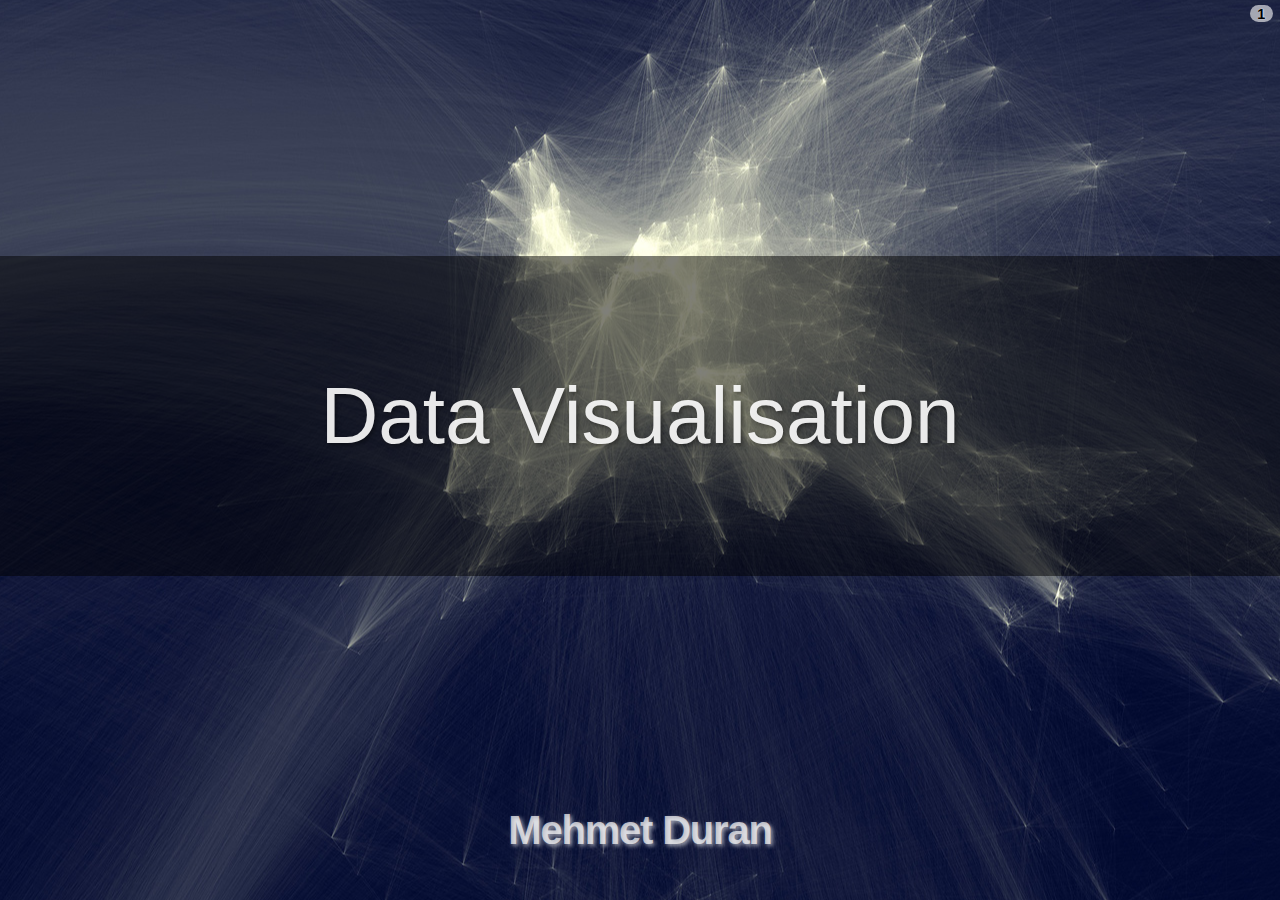
==== slides/index.html @ 4a9574b5 "Slides" ====
<!DOCTYPE html>
<html>
<head>

<meta charset="utf-8" />
<meta name="viewport" content="width=device-width, initial-scale=1, maximum-scale=1" />
<title>Data Visualisaiton &mdash; Mehmet Duran</title>

<link href="css/main.css" rel="stylesheet" />

<!-- Take care of prefixes -->
<script src="js/prefixfree.min.js"></script>

</head>
<body data-duration="0">

<header id="intro" class="slide">
	<h1>
		Data Visualisation
	</h1>
	<p class="attribution">Mehmet Duran</p>
</header>

<section>
	<header class="slide">
		<h2>Hello!</h2>
		<p class="delayed">I'm Mehmet!</p>
		<p class="delayed">Based in London</p>
		<p class="delayed">Front-end developer</p>
		<p class="delayed">Currently working at the UK Ministry of Justice</p>
	</header>

	<header class="slide">
		<h1>Data visualisation</h1>
	</header>
	
	<section class="slide">
		<h2>Data visualisation</h2>
		<ul>
			<li class="delayed">Find</li>
			<li class="delayed">Prepare</li>
			<li class="delayed">Visualise</li>
			<li class="delayed">Seek inspiration</li>
		</ul>
	</section>

	<header class="slide">
		<h1>Find data</h1>
	</header>
	
	<section class="slide">
		<h2>Structured</h2>
		<ul>
			<li class="delayed"><a href="http://data.gov.uk">DATA.GOV.UK</a></li>
		</ul>
	</section>

	<section class="slide image">
		<img src="img/data-gov-uk.png" alt="" />
	</section>

	<section class="slide">
		<h2>Structured</h2>
		<ul>
			<li class="previously-displayed"><a href="http://data.gov.uk">DATA.GOV.UK</a></li>
			<li><a href="http://www.data.gov/">DATA.GOV</a></li>
		</ul>
	</section>

	<section class="slide image">
		<img src="img/data-gov.png" alt="" />
	</section>

	<section class="slide">
		<h2>Structured</h2>
		<ul>
			<li class="previously-displayed"><a href="http://data.gov.uk">DATA.GOV.UK</a></li>
			<li class="previously-displayed"><a href="http://www.data.gov/">DATA.GOV</a></li>
			<li class="delayed"><a href="https://www.freebase.com">Freebase</a></li>
			<li class="delayed">
				Public APIs
				<ul>
					<li class="delayed"><a href="https://dev.twitter.com/">Twitter</a></li>
					<li class="delayed"><a href="https://developer.foursquare.com/">Foursquare</a></li>
				</ul>
			</li>
		</ul>
	</section>

	<section class="slide">
		<h2>Unstructured</h2>
		<ul>
			<li>Scaping</li>
			<li>Visas</li>
		</ul>
	</section>

	<section class="slide">
		<h2>Unstructured</h2>
		<h3>Travel and visa information</h3>
		<p class="delayed">Wikipedia</p>
		<p class="delayed">IATA website</p>
	</section>

	<section class="slide">
		<h2>Another example</h2>
		<p>London coffee guide</p>
	</section>

	<section class="slide image">
		<img src="img/london-coffee-guide.gif" alt="" />
	</section>

	<section class="slide">
		<h2>Ta-da!</h2>
		<pre><code lang="javascript">
var marker = createMarker(map,
	new google.maps.LatLng(51.5184214119549, -0.140464603900909),
	"Kaffeine",
	"&lt;table&gt;&hellip;")</code></pre>
	</section>

	<section class="slide">
		<h2>Licences and rate limits</h2>
		<p class="delayed">Usually easy for structured data</p>
		<p class="delayed">Scraping is a grey area</p>
		<p class="delayed"><a href="http://en.wikipedia.org/wiki/Web_scraping#Legal_issues">Do your homework!</a></p>
	</section>

	<header class="slide">
		<h1>Prepare data</h1>
	</header>

	<section class="slide">
		<h2>Data cleaning</h2>
		<ul>
			<li class="delayed">Validation</li>
			<li class="delayed">Deduplication</li>
			<li class="delayed">Completeness</li>
			<li class="delayed">Consistency</li>
		</ul>
		<p class="delayed"><a href="http://office.microsoft.com/en-gb/excel-help/top-ten-ways-to-clean-your-data-HA010221840.aspx">Excel is you friend</a></p>
	</section>

	<section class="slide">
		<h2>Data service</h2>
		<p>Different needs</p>
		<ul>
			<li class="delayed">Mongo or Postgres for geospatial</li>
			<li class="delayed">Mock services</li>
			<li class="delayed">Cross-origin enabled APIs</li>
			<li class="delayed">or just one big JSON file!</li>
		</ul>
	</section>

	<header class="slide">
		<h1>Visualise data</h1>
	</header>


	<section class="slide">
		<h2>Libraries</h2>
		<ul>
			<li class="delayed"><a href="http://d3js.org/">d3.js</a></li>
		</ul>

	</section>

	<header class="slide">
		<h1>Seek inspiration</h1>
	</header>

</section>

<footer class="slide">
	<h2>Thank you!</h2>
	<p>References:</p>
	<ul>
		<li>Intro image: 
			<a href="http://olihb.com/2011/01/23/map-of-scientific-collaboration-between-researchers/" alt="Intro slide attribution">
				Olivier H. Beauchesne: Map of scientific collaboration between researchers
			</a>
		</li>
	</ul>
</footer>

<script src="js/slideshow.js"></script>

<script src="js/plugins/code-highlight.js"></script>
<!-- Uncomment the plugins you need
<script src="js/plugins/css-edit.js"></script>
<script src="js/plugins/css-snippets.js"></script>
<script src="js/plugins/css-controls.js"></script>
-->
<script>var slideshow = new SlideShow();</script>
	
</body>
</html>
---- slides/css/main.css ----
/**
    Basic CSS so that the slideshow script functions as a slideshow
    @author Lea Verou
    @version 1.0
 */
/**
 * "Variables"
 */
.slide,
.delayed,
.delayed-children > * {
  transition: .5s;
  transition-property: transform, opacity, left, top, right, bottom, background; }

/**
 * Styles
 */
html, body {
  height: 100%; }

body {
  margin: 0; }

.slide {
  display: none;
  position: absolute;
  top: 0;
  right: 0;
  bottom: 0;
  left: 0;
  z-index: 1;
  font-size: 250%;
  line-height: 1.6; }

.slide.previous,
.slide:target,
.slide.next {
  display: block;
  visibility: hidden;
  overflow: hidden; }

.slide:target {
  z-index: 100;
  opacity: 1;
  visibility: visible;
  overflow: visible; }

/**
    Slide numbers
 */
#indicator {
  position: absolute;
  top: .05in;
  right: .5em;
  z-index: 1010;
  font-size: .15in;
  color: white;
  background: rgba(0, 0, 0, 0.25);
  font-weight: 900;
  text-shadow: 0.05em 0.05em 0.1em black;
  text-align: center;
  padding: 0.1em 0.3em 0;
  min-width: 1.6em;
  box-sizing: border-box;
  border-radius: 999px; }

/**
    On-screen navigation
 */
#onscreen-nav {
  z-index: 1010;
  position: absolute;
  bottom: 0;
  left: 0;
  right: 0;
  padding: 0 1em 1em;
  font-size: 150%;
  opacity: 0;
  transition: 1s opacity; }

#onscreen-nav:hover {
  opacity: 1; }

#onscreen-nav:not(:hover) button {
  margin-top: -1.5em;
  pointer-events: none; }

button.onscreen-nav {
  float: right;
  padding: 0.2em 0.5em;
  border: 0;
  border-radius: .3em;
  background: rgba(0, 0, 0, 0.5);
  color: white;
  text-shadow: 0 -0.05em 0.05em black;
  text-transform: uppercase;
  cursor: pointer; }

button.onscreen-nav:hover {
  background: black; }

button.onscreen-nav.prev {
  float: left; }

/* If there's nothing selected, show the first */
.slide:first-child {
  z-index: 2; }

/* Delayed items that are shown incrementally after the slide is */
.delayed,
.delayed-children > * {
  opacity: 0; }

.delayed.displayed,
.delayed-children > .displayed,
.previously-displayed {
  opacity: .3; }

.delayed.current,
.delayed-children > .current,
.delayed.displayed.non-dismissable,
.delayed-children > .displayed.non-dismissable,
.delayed.displayed.persistent,
.delayed-children > .displayed.persistent,
.delayed-children.persistent > .displayed {
  opacity: 1; }

/**
    iframe slides
 */
.iframe.slide {
  padding: 0 !important;
  background: white;
  text-align: center; }

.iframe.slide > h1 {
  position: absolute;
  bottom: 0;
  right: 0;
  left: 0;
  background: rgba(0, 0, 0, 0.5);
  font-size: 100%; }

.iframe.slide > h1 > a {
  display: inline-block;
  padding: 0.2em 0.5em;
  color: white;
  text-align: center;
  text-decoration: none;
  text-shadow: 0 -0.05em 0.05em black; }

.slide > iframe:only-of-type,
iframe.csss-import {
  position: absolute;
  top: 0;
  left: 0;
  border: 0;
  width: 100%;
  height: 100%;
  margin: 0; }

iframe.csss-import:not(.show) {
  z-index: -1;
  visibility: hidden; }

iframe.csss-import.show {
  visibility: visible;
  z-index: 101; }

/**
    Show thumbnails
 */
.show-thumbnails {
  overflow-x: hidden; }

.show-thumbnails .slide,
.presenter .slide.next {
  width: 1024px;
  height: 768px;
  box-sizing: border-box;
  float: left;
  overflow: hidden;
  position: static;
  opacity: 1;
  margin: -292px -395px;
  cursor: pointer;
  transform: scale(0.2, 0.2);
  transition: 1s transform; }

.show-thumbnails.headers-only .slide {
  display: none; }

.show-thumbnails.headers-only header.slide {
  display: block; }

.show-thumbnails .slide .delayed,
.presenter .slide:target + .slide .delayed {
  opacity: 1; }

.show-thumbnails .slide:hover,
.show-thumbnails .slide:target,
.presenter .slide:target + .slide {
  outline: 20px solid rgba(255, 255, 255, 0.6);
  outline-radius: 5px;
  box-shadow: 5px 5px 10px black; }

.show-thumbnails .slide:target {
  outline-color: rgba(255, 255, 255, 0.3); }

.show-thumbnails .slide:target:hover {
  outline-color: rgba(255, 255, 255, 0.9); }

/* Display titles */
.show-thumbnails .slide[data-title]:after {
  content: attr(data-title);
  position: absolute;
  left: 0;
  right: 0;
  bottom: 0;
  padding: 0.1em 0;
  background: rgba(0, 0, 0, 0.5);
  color: white;
  font-size: 250%;
  text-align: center;
  text-shadow: 0.05em 0.05em 0.1em black;
  transform: none; }

/* Hide all elements in slide by hitting Ctrl + J or Shift + J */
.hide-elements .slide:target > * {
  opacity: 0;
  transition: .5s; }

/* Timer */
#timer {
  position: absolute;
  top: 0;
  left: 0;
  z-index: 101;
  width: 0%;
  height: 16px;
  line-height: 16px;
  padding: 0 5px;
  background: rgba(0, 0, 0, 0.5);
  overflow: hidden;
  text-align: right;
  box-sizing: border-box;
  transition: linear; }

#timer:before {
  content: 'Progress ';
  text-transform: uppercase;
  color: white;
  font-size: 9px; }

#timer.end {
  width: 100%; }

#timer.end.overtime {
  width: 0%;
  left: auto;
  right: 0; }

/* Presenter & projector views */
.projector #timer {
  display: none; }

.presenter-notes {
  display: none;
  position: fixed;
  right: 230px;
  bottom: 0;
  left: 0;
  max-height: 6em;
  overflow: auto;
  padding: 0.6em 1em;
  font-size: 60%;
  line-height: 1.3;
  font-weight: normal;
  resize: vertical;
  background: rgba(255, 255, 255, 0.5);
  color: black;
  text-shadow: 0 1px white;
  box-shadow: 0.1em 0.1em 0.3em rgba(0, 0, 0, 0.5) inset; }

.presenter .slide.next {
  position: fixed;
  top: auto;
  right: 0;
  bottom: 0;
  left: auto;
  z-index: 100; }

.presenter .slide:target > .presenter-notes {
  display: block; }

/**
	CSSS basic slideshow theme
	
	@author Lea Verou
	@version 1.0
*/
/**
 * Variables
 */
.slide h2,
section > header.slide > h1 {
  font-family: "Helvetica Neue", Helvetica, sans-serif;
  font-weight: 100; }

/**
 * Styles
 */
* {
  padding: 0;
  margin: 0;
  font: inherit;
  color: inherit; }

html {
  background-size: cover; }

body {
  font-family: sans-serif; }

button {
  padding: 0.2em 0.5em; }

a:hover {
  text-shadow: 0 0 0.5em white, 0 0 1em white; }

select {
  color: black; }

code, pre, style, textarea, input {
  font-family: Consolas, "Andale Mono", "Courier New", monospace;
  background: rgba(0, 0, 0, 0.4); }

code {
  padding: 0.2em 0.2em 0.1em;
  white-space: nowrap;
  border-radius: .2em;
  border: 1px solid rgba(0, 0, 0, 0.5);
  background: rgba(0, 0, 0, 0.25);
  box-shadow: 0 2px 6px rgba(0, 0, 0, 0.5), inset 0 1px rgba(255, 255, 255, 0.3), inset 0 12px rgba(255, 255, 255, 0.15), inset 0 10px 20px rgba(255, 255, 255, 0.25), inset 0 -15px 30px rgba(0, 0, 0, 0.3); }

pre, style, textarea {
  padding: 0.3em 0.5em;
  margin-left: -.1em;
  border: 2px solid rgba(255, 255, 255, 0.1);
  box-shadow: 0.1em 0.1em 0.5em black inset; }

pre > code {
  padding: 0;
  white-space: pre;
  border: 0;
  background: 0;
  box-shadow: none; }

textarea {
  width: 100%;
  box-sizing: border-box; }

strong, b {
  font-weight: bold; }

pre strong {
  text-shadow: 0 0 0.6em white; }

.slide {
  padding: 0 2.5% 2%;
  background: rgba(0, 0, 0, 0.5);
  background-clip: padding-box;
  text-shadow: 0.05em 0.05em 0.1em rgba(0, 0, 0, 0.4);
  color: white;
  border: 30px solid transparent; }

#indicator {
  background: rgba(255, 255, 255, 0.6);
  color: black;
  text-shadow: 0.03em 0.03em 0.1em white; }

.slide h2 {
  font-family: "Helvetica Neue", Helvetica, sans-serif;
  font-weight: 100;
  font-size: 1.2in; }

.slide p,
.slide li {
  font-weight: bold;
  letter-spacing: -.03em; }

.slide > ul {
  list-style: none; }

.slide ol {
  margin-left: 2em; }

.slide > ul ul {
  margin-left: 2em;
  list-style: none; }

.slide li li {
  font-size: 80%; }

.slide li {
  margin: 0.2em 0; }

.slide > ul > li:before {
  content: '\2714';
  color: #a0c12c;
  padding-right: .2em; }

.slide li li:before {
  content: '\279C';
  color: #28bcbc;
  padding-right: .2em; }

section > header.slide {
  background-color: rgba(0, 0, 0, 0.8); }

section > header.slide > h1 {
  position: absolute;
  top: 50%;
  left: 0;
  right: 0;
  margin-top: -.6em;
  font-size: 400%;
  line-height: 1;
  text-align: center; }

.slide .emphasis {
  padding: 0.4em 0.5em 0.3em;
  margin: 0.3em 0;
  background: #f80;
  background: linear-gradient(#ffaa00, #ff8800);
  color: white;
  font-weight: bold;
  letter-spacing: -.05em;
  line-height: .85;
  text-shadow: 0.05em 0.05em 0.1em rgba(0, 0, 0, 0.4);
  border-radius: .3em;
  box-shadow: 0.1em 0.1em 0.5em black; }

.light.slide .emphasis {
  box-shadow: 0.1em 0.1em 0.5em rgba(0, 0, 0, 0.4); }

.slide .emphasis::before {
  content: '\279C';
  color: rgba(255, 255, 255, 0.5);
  float: left;
  width: .75em;
  height: 0;
  padding: 0.45em 0 0.3em;
  margin: -0.2em 0.2em 0 -0.25em;
  border: 0.12em solid;
  text-align: center;
  line-height: 0;
  font-size: 120%;
  font-family: inherit;
  text-shadow: none;
  border-radius: 999px;
  transform: rotate(45deg); }

.attribution {
  background: rgba(0, 0, 0, 0.8);
  color: white;
  display: block;
  position: absolute;
  left: 0;
  right: 0;
  bottom: 1em;
  padding: 0.5em 1em;
  font-size: 30%;
  text-shadow: 0.05em 0.05em 0.1em black; }

.attribution a {
  text-decoration: none; }

.attribution a::after {
  content: " (" attr(href) ")"; }

/* Syntax highlighting */
.comment {
  color: #999; }

.string {
  color: yellow; }

.keyword {
  font-weight: bold;
  color: deeppink; }

.number, .boolean {
  color: #0cf; }

.regex {
  color: orange; }

/**
 * CSS I've found useful for more than one CSSS presentations 
 * and thought it might be useful for others too
 * @author Lea Verou
 */
/* Mark slides as incomplete to spot them easier */
.incomplete.slide::after {
  content: 'INCOMPLETE';
  font-weight: bold;
  position: absolute;
  top: 40%;
  left: 30%;
  padding: 0.1em 0.4em 0;
  border: 0.1em solid;
  color: rgba(255, 0, 0, 0.8);
  font-size: 140%;
  border-radius: .2em;
  transform: rotate(30deg); }

/* Ribbon */
[data-type].slide:not(.hide-ribbon):after {
  content: attr(data-type);
  position: fixed;
  top: 0;
  right: 0;
  color: white;
  font-size: 50%;
  text-align: center;
  text-transform: uppercase;
  font-weight: bold;
  background: #ffaa00;
  background-image: linear-gradient(rgba(255, 255, 255, 0.3), rgba(255, 255, 255, 0));
  line-height: 1.6;
  min-width: 20em;
  box-shadow: 0 10px 5px -5px rgba(0, 0, 0, 0.3);
  transform: rotate(45deg) translate(6em, -2em); }

/* Full image slides */
@keyframes scroll {
  from, to {
    background-position: 0 0; }

  80%, 95% {
    background-position: 0 100%; } }

.image.slide {
  padding: 0;
  background-size: cover;
  background-position: center;
  background-repeat: no-repeat;
  background-color: black;
  image-rendering: crisp-edges; }

/* When you don't want to clip the image at all */
.partial.image.slide {
  background-size: contain; }

/* An image that scrolls indefinitely */
.scrolling.image.slide:target {
  background-position: 0 0;
  background-repeat: repeat-y;
  animation: scroll 10s 1s infinite linear forwards; }

.bottom-heavy.image.slide {
  background-position: center bottom; }

.top-heavy.image.slide {
  background-position: center top; }

.top-heavy.image.slide:target,
.bottom-heavy.image.slide:target {
  display: block; }

.image.slide > .caption,
.image.slide > h1:only-child,
.image.slide > hgroup:only-child {
  position: relative;
  z-index: 1;
  box-sizing: border-box;
  width: 100%;
  padding: 0.2em 0;
  margin: 0;
  margin-top: 300px;
  margin-top: calc(384px - 1em);
  margin-top: calc(50vh - 1em);
  text-align: center;
  font-family: inherit;
  font-weight: inherit;
  color: white;
  background: rgba(0, 0, 0, 0.4);
  text-shadow: 0 -0.05em 0.1em black;
  white-space: nowrap; }

.image.slide > .caption,
.image.slide > h1:only-child {
  font-size: 200%;
  line-height: 1.2; }

.top-heavy.image.slide > .caption,
.top-heavy.image.slide > h1:only-child,
.top-heavy.image.slide > hgroup:only-child {
  position: fixed;
  left: 0;
  right: 0;
  bottom: .5in; }

.bottom-heavy.image.slide > .caption,
.bottom-heavy.image.slide > h1:only-child,
.bottom-heavy.image.slide > hgroup:only-child {
  margin: 0.5in 0 0; }

.image.slide > .caption h1 {
  font: inherit;
  margin-bottom: 0; }

.image.slide > .caption h1 + a {
  font-size: 30%;
  display: block;
  text-shadow: inherit; }

.slide[data-source]:after {
  content: attr(data-source);
  position: absolute;
  bottom: 5px;
  right: 10px;
  z-index: 100;
  color: white;
  font-size: 15px;
  text-shadow: 0 0 0.1em black;
  text-shadow: 0 0 0.1em 0.1em black; }

/* END Full image slides */
#intro {
  background: url("../img/collabolinks.jpg") no-repeat scroll 50% 50%;
  padding: 0;
  border: 0; }

#intro h1 {
  color: rgba(255, 255, 255, 0.9);
  margin: 20% auto;
  text-align: center;
  line-height: 2em;
  background: rgba(0, 0, 0, 0.5);
  font-size: 2em;
  padding: 1em; }

#intro h1 span {
  display: block;
  font-size: 0.8em; }

#intro .attribution {
  font-family: Helvetica, sans-serif;
  font-weight: bold;
  text-align: center;
  font-size: 100%;
  line-height: 0.3em;
  color: rgba(255, 255, 255, 0.7);
  text-shadow: 0.05em 0.05em 0.1em rgba(255, 255, 255, 0.6);
  background: none;
  padding: 0.6em 0;
  overflow: hidden; }

#css-controls-demo label {
  display: block; }

.slide.image img {
  max-height: 100%;
  max-width: 100%;
  display: block;
  margin: auto; }

@media only screen and (-webkit-min-device-pixel-ratio: 0) {
  /* hack to avoid using the Object element in Safari/WebKit, due to WebKit Bug 27190 */
  object[type="image/svg+xml"] {
    display: none; } }
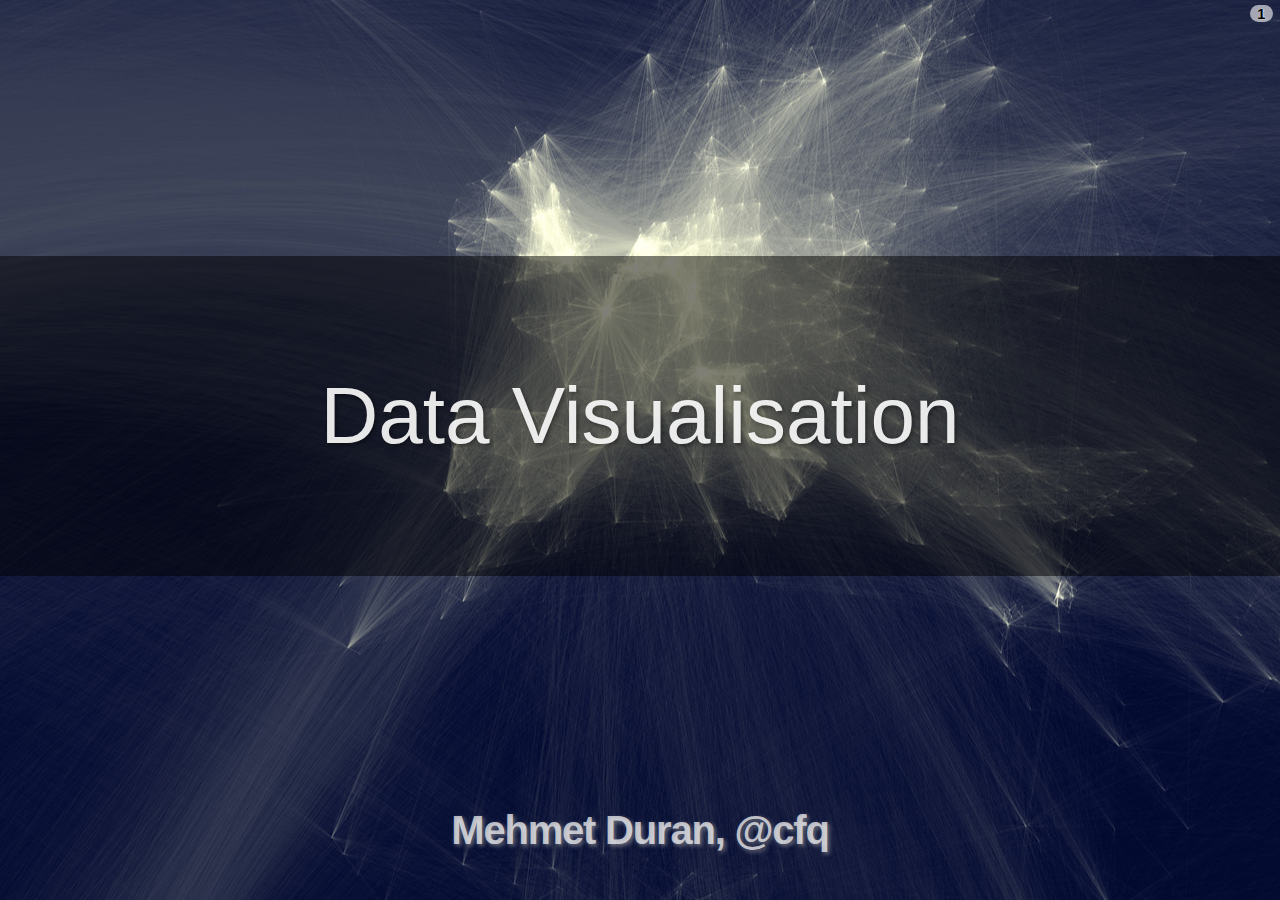
==== commit 1b2b8237: "Attributions and a bit of colour" ====
--- a/slides/index.html
+++ b/slides/index.html
@@ -18,16 +18,16 @@
 	<h1>
 		Data Visualisation
 	</h1>
-	<p class="attribution">Mehmet Duran</p>
+	<p class="attribution">Mehmet Duran, @cfq</p>
 </header>
 
 <section>
 	<header class="slide">
 		<h2>Hello!</h2>
-		<p class="delayed">I'm Mehmet!</p>
-		<p class="delayed">Based in London</p>
-		<p class="delayed">Front-end developer</p>
-		<p class="delayed">Currently working at the UK Ministry of Justice</p>
+		<p>I'm Mehmet!</p>
+		<p>Based in London</p>
+		<p>Front-end developer</p>
+		<p>Currently working at the UK Ministry of Justice</p>
 	</header>
 
 	<header class="slide">
@@ -51,11 +51,11 @@
 	<section class="slide">
 		<h2>Structured</h2>
 		<ul>
-			<li class="delayed"><a href="http://data.gov.uk">DATA.GOV.UK</a></li>
-		</ul>
-	</section>
-
-	<section class="slide image">
+			<li><a href="http://data.gov.uk">DATA.GOV.UK</a></li>
+		</ul>
+	</section>
+
+	<section class="slide image white-bg">
 		<img src="img/data-gov-uk.png" alt="" />
 	</section>
 
@@ -67,119 +67,253 @@
 		</ul>
 	</section>
 
-	<section class="slide image">
+	<section class="slide image white-bg">
 		<img src="img/data-gov.png" alt="" />
 	</section>
 
 	<section class="slide">
 		<h2>Structured</h2>
+		<h3>Governments and public authorities</h3>
 		<ul>
 			<li class="previously-displayed"><a href="http://data.gov.uk">DATA.GOV.UK</a></li>
 			<li class="previously-displayed"><a href="http://www.data.gov/">DATA.GOV</a></li>
-			<li class="delayed"><a href="https://www.freebase.com">Freebase</a></li>
-			<li class="delayed">
-				Public APIs
+		</ul>
+		<h3>Community efforts</h3>
+		<ul>
+			<li><a href="https://www.freebase.com">Freebase</a></li>
+			<li><a href="http://musicbrainz.org/">MusicBrainz</a></li>
+		</ul>
+	</section>
+
+	<section class="slide">
+		<h2>Structured</h2>
+		<h3>Public APIs</h3>
+		<ul>
+			<li><a href="https://dev.twitter.com/">Twitter</a></li>
+			<li><a href="https://developer.foursquare.com/">Foursquare</a></li>
+			<li><a href="https://www.flickr.com/services/developer/api/">Flickr</a></li>
+			<li><a href="https://www.flickr.com/services/developer/api/">Last.fm</a></li>
+		</ul>
+	</section>
+
+	<section class="image slide white-bg">
+		<img src="img/london-most-photographed.jpg" alt=""/>
+	</section>
+
+	<section class="image slide white-bg">
+		<img src="img/vienna-most-photographed.jpg" alt=""/>
+	</section>
+
+	<section class="slide">
+		<h2>Unstructured</h2>
+		<ul>
+			<li>Scaping</li>
+			<li>Manual data gathering</li>
+		</ul>
+	</section>
+
+	<section class="slide">
+		<h2>Unstructured</h2>
+		<h3>Travel and visa information</h3>
+		<p>Wikipedia</p>
+		<p>IATA website</p>
+	</section>
+
+	<section class="slide image white-bg">
+		<img src="img/wikipedia-visa-requirements.gif" alt="" />
+	</section>
+
+	<section class="slide image white-bg">
+		<img src="img/iata-visa-requirements.gif" alt="" />
+	</section>
+
+	<section class="slide">
+		<h2>Another example</h2>
+		<p>London coffee guide</p>
+	</section>
+
+	<section class="slide image white-bg">
+		<img src="img/london-coffee-guide-256.gif" alt="" />
+	</section>
+
+	<section class="slide">
+		<h2>Ta-da!</h2>
+		<pre><code lang="javascript">var marker = createMarker(map,
+	new google.maps.LatLng(51.5184214119549, -0.140464603900909),
+	"Kaffeine",
+	"&lt;table&gt;&hellip;");
+
+var marker = createMarker(map,
+	new google.maps.LatLng(51.5143688040355, -0.126924812793731),
+	"Monmouth Coffee Company (Covent Garden)",
+	"&lt;table&gt;&hellip;");
+</code></pre>
+	</section>
+
+	<section class="slide">
+		<h2>Licences and rate limits</h2>
+		<p>Usually easy for structured data</p>
+		<p>Scraping is a grey area</p>
+		<p class="delayed"><a href="http://en.wikipedia.org/wiki/Web_scraping#Legal_issues">Do your homework!</a></p>
+	</section>
+
+	<header class="slide">
+		<h1>Prepare data</h1>
+	</header>
+
+	<section class="slide">
+		<h2>Data cleaning</h2>
+		<ul>
+			<li>Validation</li>
+			<li>Deduplication</li>
+			<li>Completeness</li>
+			<li>Consistency</li>
+		</ul>
+		<p class="delayed"><a href="http://office.microsoft.com/en-gb/excel-help/top-ten-ways-to-clean-your-data-HA010221840.aspx">Excel is you friend</a></p>
+	</section>
+
+	<section class="slide">
+		<h2>Data service</h2>
+		<p>Different needs</p>
+		<ul>
+			<li>Mongo or Postgres for location data</li>
+			<li>Mock services</li>
+			<li>Cross-origin enabled APIs</li>
+			<li>or just one big JSON file!</li>
+		</ul>
+	</section>
+
+	<header class="slide">
+		<h1>Visualise data</h1>
+	</header>
+
+
+	<section class="slide">
+		<h2>Libraries</h2>
+		<ul>
+			<li><a href="http://d3js.org/">d3.js</a></li>
+			<li><a href="http://processing.org/">Processing</a></li>
+		</ul>
+	</section>
+
+	<section class="slide">
+		<h2>Mapping tools</h2>
+		<ul>
+			<li><a href="https://developers.google.com/maps/">Google Maps API</a></li>
+			<li><a href="https://www.mapbox.com/">Mapbox</a></li>
+			<li><a href="http://kartograph.org/">Kartograph</a></li>
+		</ul>
+	</section>
+
+	<header class="slide">
+		<h1>Seek inspiration</h1>
+	</header>
+
+	<section class="slide image white-bg">
+		<img src="img/nightingale-mortality.jpg" alt="" />
+	</section>
+
+	<section class="slide iframe">
+		<iframe src="iframes/zipdecode/"></iframe>
+	</section>
+
+	<section class="slide">
+		<h2>d3.js community</h2>
+		<ul>
+			<li><a href="http://bost.ocks.org/mike/">Mike Bostock</a>
 				<ul>
-					<li class="delayed"><a href="https://dev.twitter.com/">Twitter</a></li>
-					<li class="delayed"><a href="https://developer.foursquare.com/">Foursquare</a></li>
+					<li>His website: <a href="http://bost.ocks.org/mike/">http://bost.ocks.org/mike/</a></li>
+					<li>bl.ocks.org: <a href="http://bl.ocks.org">http://bl.ocks.org/</a></li>
 				</ul>
 			</li>
-		</ul>
-	</section>
-
-	<section class="slide">
-		<h2>Unstructured</h2>
-		<ul>
-			<li>Scaping</li>
-			<li>Visas</li>
-		</ul>
-	</section>
-
-	<section class="slide">
-		<h2>Unstructured</h2>
-		<h3>Travel and visa information</h3>
-		<p class="delayed">Wikipedia</p>
-		<p class="delayed">IATA website</p>
-	</section>
-
-	<section class="slide">
-		<h2>Another example</h2>
-		<p>London coffee guide</p>
-	</section>
-
-	<section class="slide image">
-		<img src="img/london-coffee-guide.gif" alt="" />
-	</section>
-
-	<section class="slide">
-		<h2>Ta-da!</h2>
-		<pre><code lang="javascript">
-var marker = createMarker(map,
-	new google.maps.LatLng(51.5184214119549, -0.140464603900909),
-	"Kaffeine",
-	"&lt;table&gt;&hellip;")</code></pre>
-	</section>
-
-	<section class="slide">
-		<h2>Licences and rate limits</h2>
-		<p class="delayed">Usually easy for structured data</p>
-		<p class="delayed">Scraping is a grey area</p>
-		<p class="delayed"><a href="http://en.wikipedia.org/wiki/Web_scraping#Legal_issues">Do your homework!</a></p>
-	</section>
-
-	<header class="slide">
-		<h1>Prepare data</h1>
-	</header>
-
-	<section class="slide">
-		<h2>Data cleaning</h2>
-		<ul>
-			<li class="delayed">Validation</li>
-			<li class="delayed">Deduplication</li>
-			<li class="delayed">Completeness</li>
-			<li class="delayed">Consistency</li>
-		</ul>
-		<p class="delayed"><a href="http://office.microsoft.com/en-gb/excel-help/top-ten-ways-to-clean-your-data-HA010221840.aspx">Excel is you friend</a></p>
-	</section>
-
-	<section class="slide">
-		<h2>Data service</h2>
-		<p>Different needs</p>
-		<ul>
-			<li class="delayed">Mongo or Postgres for geospatial</li>
-			<li class="delayed">Mock services</li>
-			<li class="delayed">Cross-origin enabled APIs</li>
-			<li class="delayed">or just one big JSON file!</li>
-		</ul>
-	</section>
-
-	<header class="slide">
-		<h1>Visualise data</h1>
-	</header>
-
-
-	<section class="slide">
-		<h2>Libraries</h2>
-		<ul>
-			<li class="delayed"><a href="http://d3js.org/">d3.js</a></li>
-		</ul>
-
-	</section>
-
-	<header class="slide">
-		<h1>Seek inspiration</h1>
-	</header>
+			<li>
+				<a href="https://www.jasondavies.com/">Jason Davies</a>
+				<ul>
+					<li>His website: <a href="https://www.jasondavies.com/">jasondavies.com</a></li>
+					<li>His bl.ocks.org: <a href="http://bl.ocks.org/jasondavies">http://bl.ocks.org/jasondavies</a></li>
+				</ul>
+			</li>
+			<li>
+				<a href="http://anna.ps/">Anna Powell-Smith</a>
+			</li>
+		</ul>
+	</section>
+
+	<section class="slide image height-100 overflow-hidden">
+		<img src="img/d3-different-visualisations.png" alt="" />
+	</section>
+
+	<section class="slide iframe">
+		<iframe src="iframes/d3-showreel/"></iframe>
+	</section>
+
+	<section class="slide">
+		<h2>Spark</h2>
+
+		<pre><code>spark 0 30 55 80 33 150
+▁▂▃▅▂▇</code></pre>
+	
+		<pre class="delayed"><code>› curl http://earthquake.usgs.gov/earthquakes/catalogs/eqs1day-M1.txt --silent | 
+  sed '1d' |
+  cut -d, -f9 |
+  spark
+  ▁▁▁▁▃▁▁▁▁▁▁▁▁█▁▁▁▃▁▁▃▁▃▁▃▁▁▁▁▁▁▃▁▁▁▃▁▅▁▁▁▁
+
+		</code></pre>
+	</section>
+
+	<section class="slide">
+		<h2>Example data</h2>
+		<pre><code>Src,Eqid,Version,Datetime,Lat,Lon,Magnitude,Depth,NST,Region
+ci,15499753,2,"Friday, May  9, 2014 23:00:10 UTC",33.5610,-116.7585,1.3,6.00,26,"Southern California"
+ci,15499737,2,"Friday, May  9, 2014 22:58:10 UTC",33.5613,-116.7605,1.2,6.30,19,"Southern California"
+ci,15499729,2,"Friday, May  9, 2014 22:57:50 UTC",33.5565,-116.7603,1.8,7.40,37,"Southern California"
+nc,72215145,0,"Friday, May  9, 2014 22:44:12 UTC",37.9735,-118.6868,1.8,9.00,16,"Central California"
+hv,60686786,2,"Friday, May  9, 2014 21:47:30 UTC",19.3055,-155.2170,2.0,1.30,74,"Island of Hawaii, Hawaii"
+nc,72215125,0,"Friday, May  9, 2014 21:38:07 UTC",38.8237,-122.7507,1.1,1.70,19,"Northern California"
+uu,60068127,2,"Friday, May  9, 2014 21:35:19 UTC",38.9570,-111.3712,1.3,2.50, 6,"Utah"
+nc,72215095,0,"Friday, May  9, 2014 19:59:47 UTC",36.5837,-121.4197,1.5,1.10, 8,"Central California"
+ci,15499697,2,"Friday, May  9, 2014 19:57:35 UTC",33.5580,-116.7607,1.4,7.80,11,"Southern California"
+</code></pre>
+	</section>
+
+	<section class="iframe slide">
+		<iframe src="iframes/bezier-curves/"></iframe>
+	</section>
+
 
 </section>
 
 <footer class="slide">
 	<h2>Thank you!</h2>
+
+	<ul>
+		<li>Twitter: <a href="https://twitter.com/cfq">@cfq</a></li>
+		<li>This presentation at: <a href="https://github.com/cfq/datavis-talk">Github</a></li>
+	</ul>
+
+	<p>&nbsp;</p>
+
 	<p>References:</p>
 	<ul>
 		<li>Intro image: 
 			<a href="http://olihb.com/2011/01/23/map-of-scientific-collaboration-between-researchers/" alt="Intro slide attribution">
 				Olivier H. Beauchesne: Map of scientific collaboration between researchers
 			</a>
+		</li>
+		<li>
+			<a href="http://benfry.com/zipdecode/">Zipdecode</a> by Ben Fry
+		</li>
+		<li>
+			<a href="https://www.jasondavies.com/animated-bezier/">Animated B&eacute;zier Curves</a> by Jason Davies
+		</li>
+		<li>
+			<a href="http://bl.ocks.org/mbostock/1256572">D3 Show Reel</a> by Mike Bostock
+		</li>
+		<li>
+			Erich Fischer's Geotagger's World Atlas: 
+			<a href="https://www.flickr.com/photos/walkingsf/4621770253/in/set-72157623971287575">London</a> and
+			<a href="https://www.flickr.com/photos/walkingsf/4621751457/in/set-72157623971287575">Vienna</a>
 		</li>
 	</ul>
 </footer>
--- a/slides/css/main.css
+++ b/slides/css/main.css
@@ -416,7 +416,7 @@
   padding-right: .2em; }
 
 section > header.slide {
-  background-color: rgba(0, 0, 0, 0.8); }
+  background-color: rgba(40, 40, 49, 0.8); }
 
 section > header.slide > h1 {
   position: absolute;
@@ -653,7 +653,7 @@
   font-size: 100%;
   line-height: 0.3em;
   color: rgba(255, 255, 255, 0.7);
-  text-shadow: 0.05em 0.05em 0.1em rgba(255, 255, 255, 0.6);
+  text-shadow: 0.05em 0.05em 0.1em rgba(170, 170, 170, 0.6);
   background: none;
   padding: 0.6em 0;
   overflow: hidden; }
@@ -661,12 +661,22 @@
 #css-controls-demo label {
   display: block; }
 
-.slide.image img {
+.slide.image.white-bg, .image.white-bg {
+  background: white; }
+.slide.image img, .image img {
   max-height: 100%;
   max-width: 100%;
   display: block;
   margin: auto; }
 
+.overflow-hidden {
+  overflow: hidden!important; }
+
+.height-100 img {
+  height: 100%;
+  width: auto;
+  max-width: none!important; }
+
 @media only screen and (-webkit-min-device-pixel-ratio: 0) {
   /* hack to avoid using the Object element in Safari/WebKit, due to WebKit Bug 27190 */
   object[type="image/svg+xml"] {
